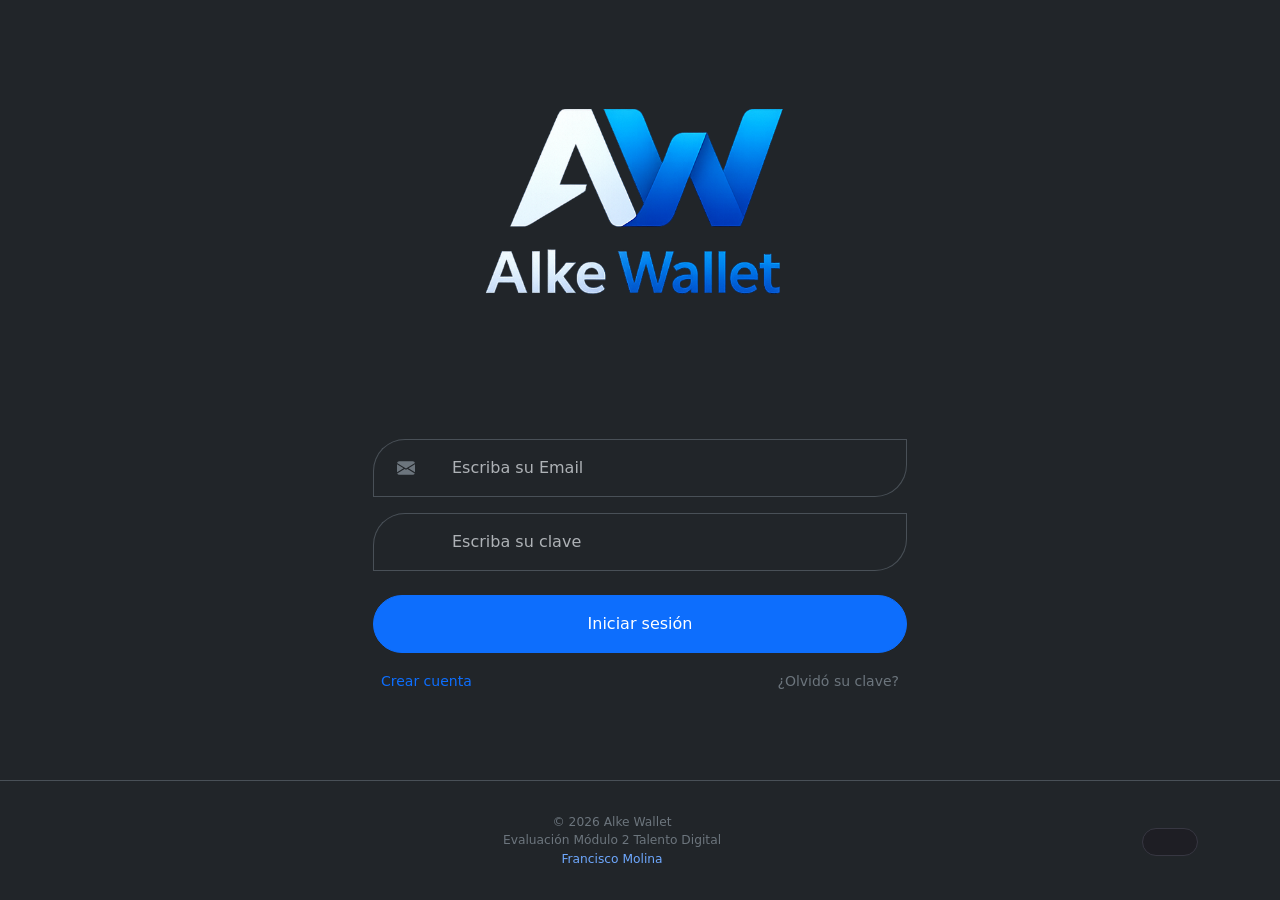
==== deposit.html @ a3000be4 "feat: creacion de pagina deposito, sus funciones JS y modificacion de codigo JS y CSS en general" ====
<!doctype html>
<html lang="es" data-bs-theme="dark">

<head>
  <meta charset="UTF-8" />
  <meta name="viewport" content="width=device-width, initial-scale=1.0" />
  <link href="https://cdn.jsdelivr.net/npm/bootstrap@5.3.8/dist/css/bootstrap.min.css" rel="stylesheet"
    integrity="sha384-sRIl4kxILFvY47J16cr9ZwB07vP4J8+LH7qKQnuqkuIAvNWLzeN8tE5YBujZqJLB" crossorigin="anonymous" />
  <link rel="stylesheet" href="./assets/css/style.css" />
  <link rel="shortcut icon" href="./assets/img/favicon.ico" type="image/x-icon">
  <title>Alke Wallet - Deposito</title>
</head>

<body class="d-flex flex-column min-vh-100 bg-body text-body d-none" id="pagDeposito">

  <!-- Menu navbar para pantallas grandes - Inicio -->
  <nav class="navbar d-none d-md-block navbar-expand-lg bg-nav py-3 border-bottom border-secondary">
    <div class="container-fluid d-flex justify-content-between align-items-center">

      <div class="navbar-brand m-0">
        <img src="./assets/img/logo-hor.webp" class="logo-hor" alt="Alke Wallet">
      </div>

      <div id="navbarNavAltMarkup" class="d-flex align-items-center">
        <div class="d-flex gap-4 text-center fs-menu">

          <div>
            <a href="./menu.html" class="text-decoration-none d-block">
              <div class="icono-home mx-auto mb-1"></div>
              <span>Inicio</span>
            </a>
          </div>

          <div>
            <a href="./deposit.html" class="text-decoration-none active-nav-link d-block">
              <div class="icono-deposit mx-auto mb-1"></div>
              <span>Depositar</span>
            </a>
          </div>

          <div>
            <a href="./sendmoney.html" class="text-decoration-none d-block">
              <div class="icono-transfer mx-auto mb-1"></div>
              <span>Transferir</span>
            </a>
          </div>

          <div>
            <a href="./transactions.html" class="text-decoration-none d-block">
              <div class="icono-history mx-auto mb-1"></div>
              <span>Historial</span>
            </a>
          </div>

          <div>
            <a href="./perfil.html" class="text-decoration-none d-block">
              <div class="icono-perfil mx-auto mb-1"></div>
              <span>Perfil</span>
            </a>
          </div>

          <div>
            <a href="./more.html" class="text-decoration-none d-block">
              <div class="icono-mas mx-auto mb-1"></div>
              <span>Otros</span>
            </a>
          </div>

          <div>
            <a href="#" class="text-decoration-none d-block" id="btnSalir">
              <div class="icono-salir mx-auto mb-1"></div>
              <span>Salir</span>
            </a>
          </div>

        </div>
      </div>

    </div>
  </nav>

  <main class="mb-5">

    <!-- Nombre usuario y saldo en moviles - Inicio -->
    <div class="d-md-none card-saldo text-white p-4 mb-6 shadow-sm">
      <div class="d-flex align-items-center mb-3">
        <div class="rounded-circle d-flex align-items-center justify-content-center fw-bold avatar-inicial"></div>
        <div class="ms-3">
          <p class="mb-0 text-wallet-light small">Hola,</p>
          <h5 class="mb-0 fw-bold nombre-usuario"></h5>
        </div>
      </div>

      <div class="mt-2 text-center text-md-start">
        <small class="text-wallet-light d-block">Saldo Disponible</small>
        <h2 class="display-5 fw-bold my-1 saldo-usuario"></h2>
      </div>
    </div>

    <!-- Contenedor flotante -->
    <div class="contenedor-flotante-subir ">

      <!-- Nombre usuario y saldo en pantallas grandes - Inicio -->
      <div class="row g-3 mb-4 d-none d-md-flex">

        <div class="col-12 col-md-6">
          <div class="card bg-fondo p-4 h-100 shadow-sm border-0">
            <div class="d-flex align-items-center h-100">
              <div
                class="rounded-circle d-flex align-items-center justify-content-center fw-bold avatar-inicial shadow-sm">
              </div>
              <div class="ms-3">
                <p class="mb-0 text-secondary small">Hola,</p>
                <h5 class="mb-0 fw-bold nombre-usuario"></h5>
              </div>
            </div>
          </div>
        </div>

        <div class="col-12 col-md-6">
          <div class="card card-saldo text-white p-4 h-100 shadow-sm border-0">
            <div class="text-center text-md-start d-flex flex-column justify-content-center h-100">
              <small class="text-wallet-light d-block text-uppercase">Saldo Disponible</small>
              <h2 class="display-5 fw-bold my-1 saldo-usuario"></h2>
            </div>
          </div>
        </div>

      </div>

      <!-- Menu flotante - Inicio -->
      <div class="card bg-card p-3 rounded-4 border-0 mb-4 menu-flotante d-md-none">
        <div class="row text-center">
          <div class="col-4">
            <a href="./deposit.html" class="text-decoration-none">
              <div class="icono-deposit mx-auto mb-1"></div>
              <small class="fw-medium">Depositar</small>
            </a>
          </div>
          <div class="col-4">
            <a href="./sendmoney.html" class="text-decoration-none">
              <div class="icono-transfer mx-auto mb-1"></div>
              <small class="fw-medium">Transferir</small>
            </a>
          </div>
          <div class="col-4">
            <a href="./transactions.html" class="text-decoration-none">
              <div class="icono-history mx-auto mb-1"></div>
              <small class="fw-medium">Historial</small>
            </a>
          </div>
        </div>
      </div>

      <!-- Depositar -->
      <div class="card bg-card p-4 rounded-4 shadow-lg border-0 mb-5">
        <h6 class="fw-bold mb-3 text-secondary text-center">Depositar</h6>
        <div class="row text-center g-3">
          <form class="col-12 col-md-6 mx-auto" id="formDeposit">
            <div class="row align-items-center mb-3">
              <label for="deposito" class="col-12 col-md-4 p-3">Monto a depositar</label>
              <div class="col-12 col-md-8">
                <!-- tipo number para que solo se puedan incluir numeros -->
                <input class="form-control p-3 text-center" type="number" min="0" name="deposito" id="deposito" />
              </div>
            </div>

            <input class="btn btn-primary form-control mt-4 p-3" type="submit" id="btn-depositar"
              value="Realizar depósito" />
          </form>
          <div class="mx-auto mt-4" id="alert-container"></div>

        </div>

        <!-- Modal de salida -->
        <div class="modal fade" id="salida" tabindex="-1" aria-hidden="true">
          <div class="modal-dialog">
            <div class="modal-content">
              <div class="modal-body d-flex justify-content-between align-items-center">
                <span>Saliendo de la aplicación...</span>
                <span class="spinner-border spinner-border-sm me-2" id="btn-spinner" role="status"
                  aria-hidden="true"></span>
              </div>
            </div>
          </div>
        </div>
  </main>

  <footer class="fixed-bottom border-top border-secondary text-center text-secondary small">
    <!-- Footer pantallas grandes -->
    <div class="d-none d-md-block border-top border-secondary py-3">
      <div class="d-flex align-items-center justify-content-between container">

        <div class="text-center flex-grow-1">
          <p class="m-0 small">
            &copy; 2026 Alke Wallet <br>
            Evaluación Módulo 2 Talento Digital <br>
            <a href="https://www.franciscomolina.cl" target="_blank" class="text-decoration-none fw-medium">Francisco
              Molina</a>
          </p>
        </div>

        <div class="d-flex justify-content-end">
          <div class="form-check form-switch custom-switch-container m-0">
            <input class="form-check-input switch-iconos" type="checkbox" role="switch" id="btnDarkLight">
            <label class="form-check-label visually-hidden" for="btnDarkLight">Cambiar modo</label>
          </div>
        </div>

      </div>
    </div>

    <!-- Menu footer moviles -->
    <nav class="container bg-nav py-2 d-md-none">
      <div class="row text-center fs-menu">

        <div class="col">
          <a href="./menu.html" class="text-decoration-none active-nav-link">
            <div class="icono-home mx-auto mb-1"></div>
            <span>Inicio</span>
          </a>
        </div>

        <div class="col">
          <a href="./sendmoney.html" class="text-decoration-none">
            <div class="icono-transfer mx-auto mb-1"></div>
            <span>Transferir</span>
          </a>
        </div>

        <div class="col">
          <a href="./profile.html" class="text-decoration-none">
            <div class="icono-perfil mx-auto mb-1"></div>
            <span>Perfil</span>
          </a>
        </div>
        <div class="col">
          <a href="./more.html" class="text-decoration-none">
            <div class="icono-mas mx-auto mb-1"></div>
            <span>Otros</span>
          </a>
        </div>
      </div>
    </nav>
  </footer>

  <script src="https://cdn.jsdelivr.net/npm/bootstrap@5.3.8/dist/js/bootstrap.bundle.min.js"
    integrity="sha384-FKyoEForCGlyvwx9Hj09JcYn3nv7wiPVlz7YYwJrWVcXK/BmnVDxM+D2scQbITxI"
    crossorigin="anonymous"></script>
  <script src="https://cdnjs.cloudflare.com/ajax/libs/jquery/3.7.1/jquery.min.js"
    integrity="sha512-v2CJ7UaYy4JwqLDIrZUI/4hqeoQieOmAZNXBeQyjo21dadnwR+8ZaIJVT8EE2iyI61OV8e6M8PP2/4hpQINQ/g=="
    crossorigin="anonymous" referrerpolicy="no-referrer"></script>
  <script src="./assets/js/script.js" type="module"></script>

</body>

</html>
---- assets/css/style.css ----
/* Importacion de modulos */
@import url("./icons.css");

/* Transición suave cambio modos */
body,
.navbar,
.btn,
.form-control,
.input-group-text {
  transition: background-color 0.3s ease, border-color 0.3s ease, color 0.3s ease;
}

/* Modo Claro Estilos */
[data-bs-theme="light"] {
  --modo-fondo: #e2e1e1;
  --modo-tarjetas: #ffffff;
  --modo-texto: #212529;
}

/* Modo Oscuro Estilos */
[data-bs-theme="dark"] {
  --modo-fondo: #1b1b1b;
  --modo-tarjetas: #23272b;
  --modo-texto: #ebf5ff;
}

/* Etiquetas principales */
body,
input {
  background-color: var(--modo-fondo);
}

/* Sombra para logo en el Modo Claro */
[data-bs-theme="light"] .sombra-png {
  filter: drop-shadow(0px 8px 10px rgba(0, 0, 0, 0.7));
}

/* Switch modo Oscuro/Claro */
.switch-iconos {
  width: 4em !important;
  height: 2em !important;
  cursor: pointer;
  background-size: 40% !important;
  background-repeat: no-repeat !important;
  background-image: url("../img/icons/moon.svg") !important;
  background-color: #1e1e24 !important;
  border-color: #373742 !important;
  background-position-x: 20% !important;
}

.switch-iconos:checked {
  background-size: 40% !important;
  background-image: url("../img/icons/sun.svg") !important;
  background-color: #f4f4f0 !important;
  background-position-x: 80% !important;
}

/* Complemento input es inválido - rojo fijo para ambos modos */
/* Fondo y bordes rojos para el texto del grupo y el input */
.was-validated .input-group:has(.form-control:invalid) .input-group-text,
.was-validated .input-group:has(.form-control:invalid) .form-control,
.input-group:has(.form-control.is-invalid) .input-group-text,
.input-group:has(.form-control.is-invalid) .form-control {
  background-color: rgba(220, 53, 69, 0.1) !important;
  border-color: #dc3545 !important;
}

/* Color de texto e íconos en rojo */
.was-validated .input-group:has(.form-control:invalid) .input-group-text i,
.was-validated .input-group:has(.form-control:invalid) .form-control,
.input-group:has(.form-control.is-invalid) .input-group-text i,
.input-group:has(.form-control.is-invalid) .form-control {
  color: #dc3545 !important;
}

/* Sombra roja cuando el usuario hace foco en un campo con error */
.was-validated .form-control:invalid:focus {
  box-shadow: 0 0 0 0.25rem rgba(220, 53, 69, 0.25) !important;
}

/* Complemento input es válido - verde fijo para ambos modos */
/* Fondo y bordes verdes para el texto del grupo y el input */
.was-validated .input-group:has(.form-control:valid) .input-group-text,
.was-validated .input-group:has(.form-control:valid) .form-control,
.input-group:has(.form-control.is-valid) .input-group-text,
.input-group:has(.form-control.is-valid) .form-control {
  background-color: rgba(162, 233, 129, 0.1) !important;
  border-color: #1ba000 !important;
}

/* Color de texto e íconos en verde */
.was-validated .input-group:has(.form-control:valid) .input-group-text i,
.was-validated .input-group:has(.form-control:valid) .form-control,
.input-group:has(.form-control.is-valid) .input-group-text i,
.input-group:has(.form-control.is-valid) .form-control {
  color: #1ba000 !important;
}

/* Curvas esquinas */
.curva-top-left {
  border-top-left-radius: 2rem !important;
  border-bottom-left-radius: 0px;
}

.curva-bottom-right {
  border-bottom-right-radius: 2rem !important;
  border-top-right-radius: 0px;
}

/* CSS del menu */
.card-saldo {
  background: linear-gradient(135deg, #0052cc 0%, #00a3ff 100%);
  padding: 2rem 1.5rem !important;
}

.card a:active {
  opacity: 0.6;
}

.avatar-inicial {
  width: 45px;
  height: 45px;
  font-size: 1.2rem;
  color: #0052cc !important;
  background-color: var(--modo-tarjetas);
}

.text-wallet-light {
  color: rgba(255, 255, 255, 0.8);
}

.contenedor-flotante-subir {
  position: relative;
  padding: 55px;
  min-height: 70vh;
  padding-bottom: 70px;
}

.bg-card,
.bg-card a {
  background-color: var(--modo-tarjetas);
  color: var(--modo-texto);
}

.bg-fondo,
.bg-fondo a {
  background-color: var(--modo-fondo);
  color: var(--modo-texto);
}

.bg-nav,
.bg-nav a {
  background-color: #1b1b1b;
  color: #ebf5ff !important;
}

.menu-flotante {
  position: relative;
  z-index: 2;
  margin-top: -50px;
  box-shadow: 0 4px 20px rgba(0, 0, 0, 0.3) !important;
}

/* Estilos para los bloques de promociones */
.card-promo {
  border-radius: 16px;
  transition: transform 0.2s ease, box-shadow 0.2s ease;
  cursor: pointer;
}

.card-promo:hover {
  transform: translateY(-2px);
  box-shadow: 0 6px 15px rgba(0, 0, 0, 0.15) !important;
}

.card-promo:active {
  opacity: 0.9;
  transform: scale(0.98);
}

.card-promo-grad1 {
  background: linear-gradient(135deg, #0052cc 0%, #0077ff 100%);
}

.card-promo-grad2 {
  background: linear-gradient(135deg, #00a3ff 0%, #00c2ff 100%);
}

/* Arreglo menu superior e inferior */
.fs-menu {
  font-size: 0.75rem;
}

/* Corrije iluminacion del menu activo */
a.active-nav-link,
a.active-nav-link span,
a.active-nav-link div {
  color: #ffffff !important;
  opacity: 1 !important;
  font-weight: bold !important;
}

a.active-nav-link .icono-home,
a.active-nav-link .icono-transfer,
a.active-nav-link .icono-perfil {
  opacity: 1 !important;
  filter: invert(100%) sepia(50%) saturate(50%) hue-rotate(0deg) brightness(150%) contrast(100%);
}


/* Solo moviles */
@media (max-width: 767.98px) {

  /* CSS del menu */
  .card-saldo {
    min-height: 250px;
  }

  /* CSS contenedor flotante */
  .contenedor-flotante-subir {
    background-color: var(--modo-fondo);
    position: relative;
    z-index: 2;
    margin-top: -30px;
    border-radius: 24px 24px 0 0;
    padding: 20px;
    min-height: 70vh;
    padding-bottom: 70px;
  }

}
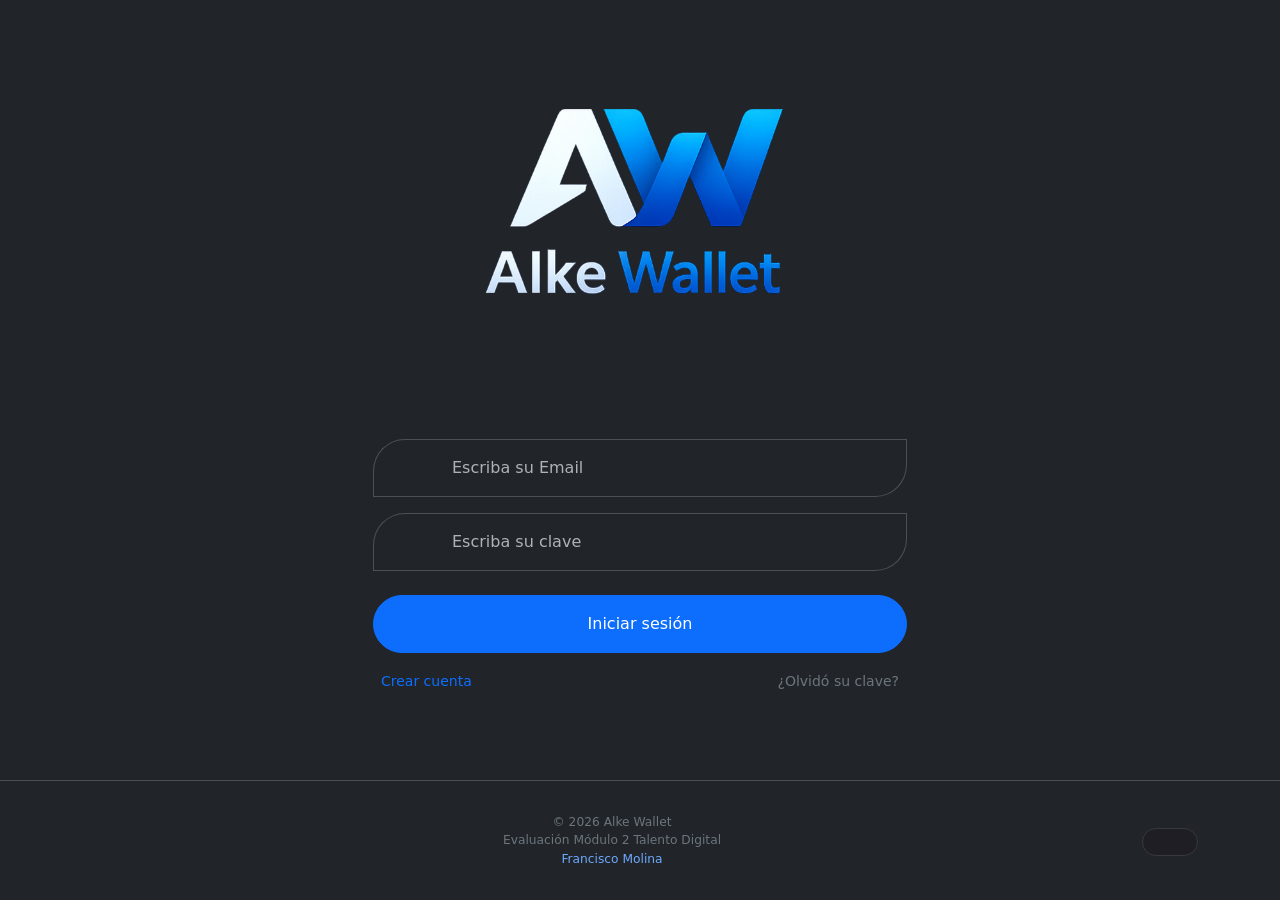
==== commit b56f6249: "fix: correccion de errores de JS y CSS" ====
--- a/deposit.html
+++ b/deposit.html
@@ -100,7 +100,7 @@
     <!-- Contenedor flotante -->
     <div class="contenedor-flotante-subir ">
 
-      <!-- Nombre usuario y saldo en pantallas grandes - Inicio -->
+      <!-- Nombre usuario y saldo en pantallas grandes -->
       <div class="row g-3 mb-4 d-none d-md-flex">
 
         <div class="col-12 col-md-6">
@@ -128,7 +128,7 @@
 
       </div>
 
-      <!-- Menu flotante - Inicio -->
+      <!-- Menu flotante -->
       <div class="card bg-card p-3 rounded-4 border-0 mb-4 menu-flotante d-md-none">
         <div class="row text-center">
           <div class="col-4">
--- a/assets/css/style.css
+++ b/assets/css/style.css
@@ -201,12 +201,19 @@
 }
 
 a.active-nav-link .icono-home,
+a.active-nav-link .icono-deposit,
 a.active-nav-link .icono-transfer,
-a.active-nav-link .icono-perfil {
+a.active-nav-link .icono-history,
+a.active-nav-link .icono-perfil,
+a.active-nav-link .icono-mas {
   opacity: 1 !important;
   filter: invert(100%) sepia(50%) saturate(50%) hue-rotate(0deg) brightness(150%) contrast(100%);
 }
 
+.logo-hor{
+   height: 40px; 
+   width: auto;
+}
 
 /* Solo moviles */
 @media (max-width: 767.98px) {
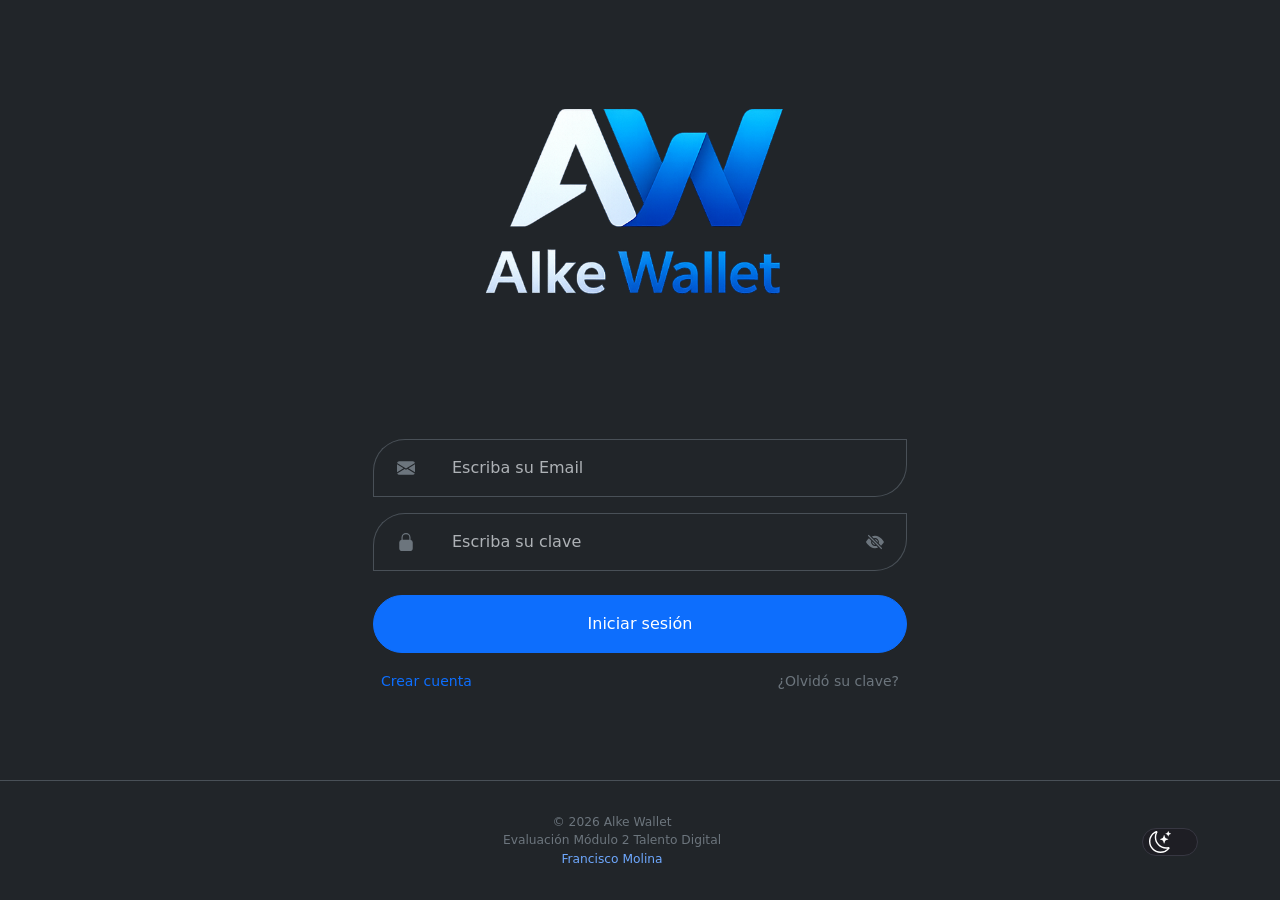
==== commit 83ef2512: "feat: creacion pagina transferencia y edicion de JS y CSS para acomodar diseño y dinamica" ====
--- a/deposit.html
+++ b/deposit.html
@@ -171,22 +171,24 @@
           <div class="mx-auto mt-4" id="alert-container"></div>
 
         </div>
-
-        <!-- Modal de salida -->
-        <div class="modal fade" id="salida" tabindex="-1" aria-hidden="true">
-          <div class="modal-dialog">
-            <div class="modal-content">
-              <div class="modal-body d-flex justify-content-between align-items-center">
-                <span>Saliendo de la aplicación...</span>
-                <span class="spinner-border spinner-border-sm me-2" id="btn-spinner" role="status"
-                  aria-hidden="true"></span>
-              </div>
-            </div>
-          </div>
-        </div>
+      </div>
+    </div>
+
+    <!-- Modal de salida -->
+    <div class="modal fade" id="salida" tabindex="-1" aria-hidden="true">
+      <div class="modal-dialog">
+        <div class="modal-content">
+          <div class="modal-body d-flex justify-content-between align-items-center">
+            <span>Saliendo de la aplicación...</span>
+            <span class="spinner-border spinner-border-sm me-2" id="btn-spinner" role="status"
+              aria-hidden="true"></span>
+          </div>
+        </div>
+      </div>
+    </div>
   </main>
 
-  <footer class="fixed-bottom border-top border-secondary text-center text-secondary small">
+  <footer class="fixed-bottom border-top border-secondary text-center text-secondary small bg-body">
     <!-- Footer pantallas grandes -->
     <div class="d-none d-md-block border-top border-secondary py-3">
       <div class="d-flex align-items-center justify-content-between container">
@@ -215,7 +217,7 @@
       <div class="row text-center fs-menu">
 
         <div class="col">
-          <a href="./menu.html" class="text-decoration-none active-nav-link">
+          <a href="./menu.html" class="text-decoration-none">
             <div class="icono-home mx-auto mb-1"></div>
             <span>Inicio</span>
           </a>
--- a/assets/css/style.css
+++ b/assets/css/style.css
@@ -235,4 +235,25 @@
     padding-bottom: 70px;
   }
 
-}+}
+
+/* Contenedor de contactos para que no se alargue a lo alto la pantalla */
+#contenedor-contactos {
+  max-height: 320px; 
+  overflow-y: auto;  
+  padding-right: 8px; 
+  -webkit-overflow-scrolling: touch; 
+}
+
+#contenedor-contactos::-webkit-scrollbar {
+  width: 6px;
+}
+
+#contenedor-contactos::-webkit-scrollbar-thumb {
+  background-color: rgba(0, 0, 0, 0.2);
+  border-radius: 10px;
+}
+
+[data-bs-theme="dark"] #contenedor-contactos::-webkit-scrollbar-thumb {
+  background-color: rgba(255, 255, 255, 0.2);
+}
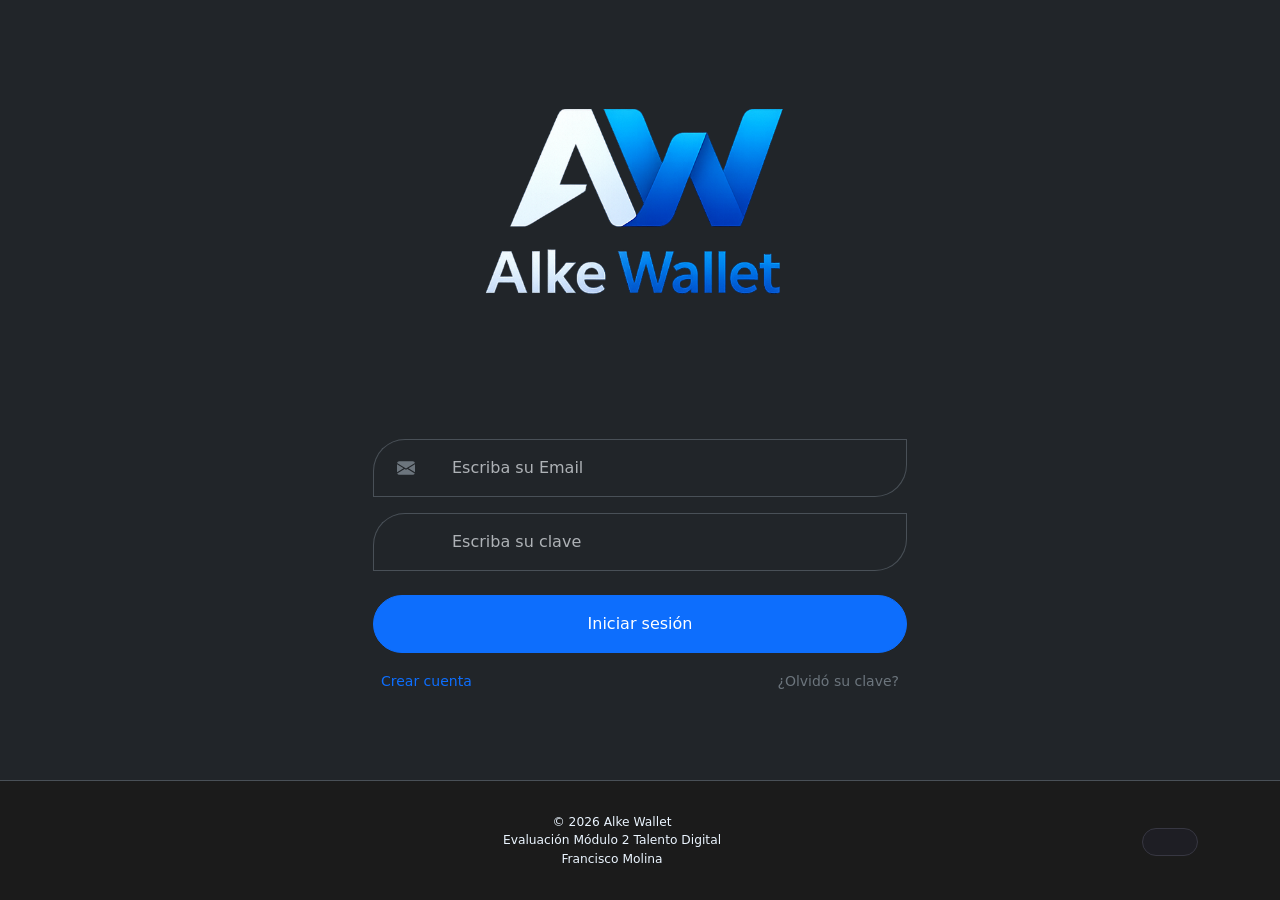
==== commit c6c7a9fd: "fix: arreglo de js a jquery y otros de etiquetas mas revision de funciones" ====
--- a/deposit.html
+++ b/deposit.html
@@ -156,12 +156,12 @@
       <div class="card bg-card p-4 rounded-4 shadow-lg border-0 mb-5">
         <h6 class="fw-bold mb-3 text-secondary text-center">Depositar</h6>
         <div class="row text-center g-3">
-          <form class="col-12 col-md-6 mx-auto" id="formDeposit">
+          <form class="col-12 col-md-6 mx-auto needs-validation" id="formDeposit" novalidate>
             <div class="row align-items-center mb-3">
               <label for="deposito" class="col-12 col-md-4 p-3">Monto a depositar</label>
               <div class="col-12 col-md-8">
                 <!-- tipo number para que solo se puedan incluir numeros -->
-                <input class="form-control p-3 text-center" type="number" min="0" name="deposito" id="deposito" />
+                <input class="form-control p-3 text-center" type="number" min="0" name="deposito" id="deposito" required />
               </div>
             </div>
 
@@ -188,7 +188,7 @@
     </div>
   </main>
 
-  <footer class="fixed-bottom border-top border-secondary text-center text-secondary small bg-body">
+  <footer class="fixed-bottom border-top border-secondary text-center text-secondary small bg-nav">
     <!-- Footer pantallas grandes -->
     <div class="d-none d-md-block border-top border-secondary py-3">
       <div class="d-flex align-items-center justify-content-between container">
@@ -231,7 +231,7 @@
         </div>
 
         <div class="col">
-          <a href="./profile.html" class="text-decoration-none">
+          <a href="./perfil.html" class="text-decoration-none">
             <div class="icono-perfil mx-auto mb-1"></div>
             <span>Perfil</span>
           </a>
--- a/assets/css/style.css
+++ b/assets/css/style.css
@@ -257,3 +257,25 @@
 [data-bs-theme="dark"] #contenedor-contactos::-webkit-scrollbar-thumb {
   background-color: rgba(255, 255, 255, 0.2);
 }
+
+
+/* Contenedor del historial de movimientos */
+#contenedor-transacciones {
+  max-height: 380px;
+  overflow-y: auto;  
+  padding-right: 8px; 
+  -webkit-overflow-scrolling: touch; 
+}
+
+#contenedor-transacciones::-webkit-scrollbar {
+  width: 6px;
+}
+
+#contenedor-transacciones::-webkit-scrollbar-thumb {
+  background-color: rgba(0, 0, 0, 0.15);
+  border-radius: 10px;
+}
+
+[data-bs-theme="dark"] #contenedor-transacciones::-webkit-scrollbar-thumb {
+  background-color: rgba(255, 255, 255, 0.15); 
+}
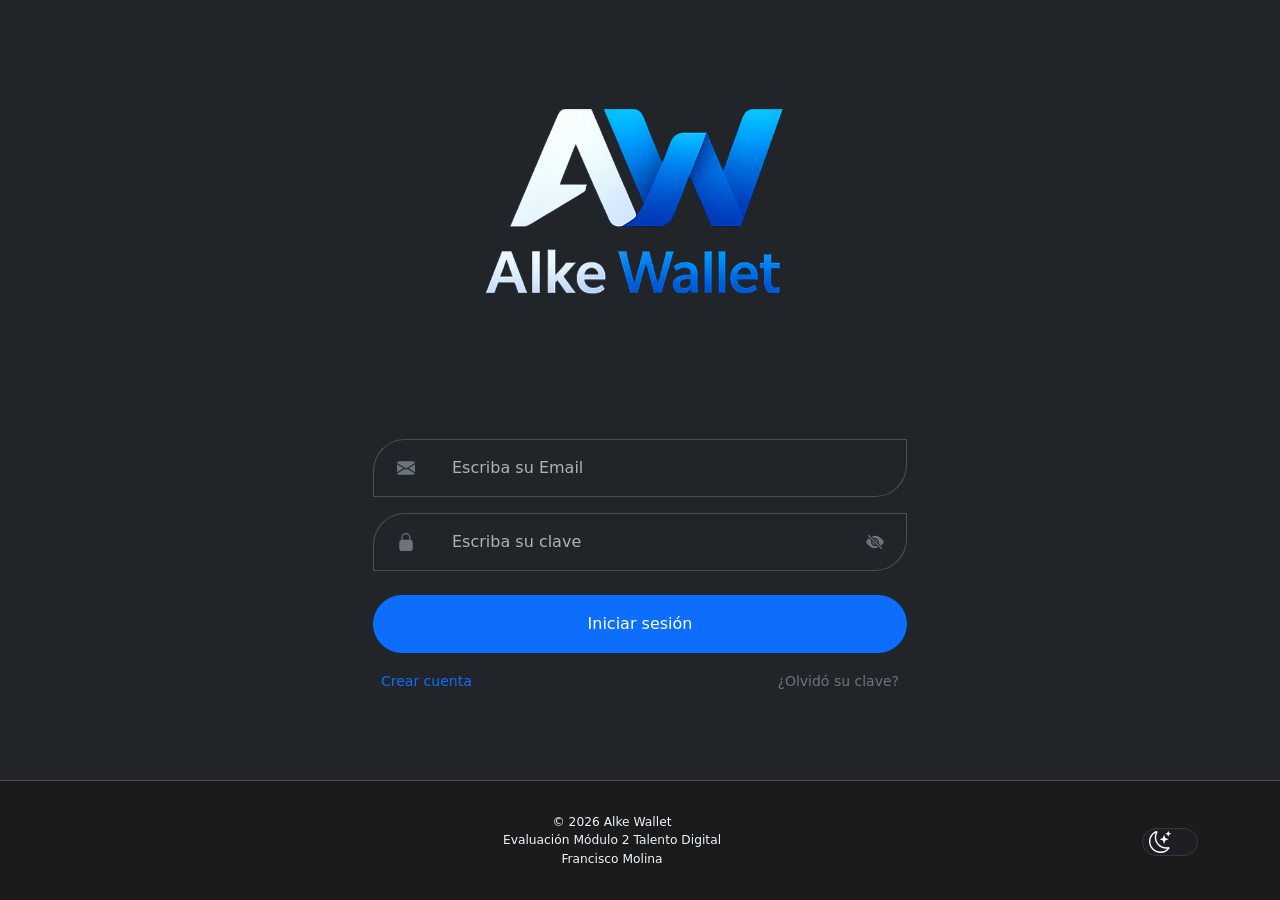
==== commit 702db43f: "fix: Arreglo y depuracion de codigo" ====
--- a/deposit.html
+++ b/deposit.html
@@ -53,14 +53,15 @@
           </div>
 
           <div>
-            <a href="./perfil.html" class="text-decoration-none d-block">
+            <a href="#muestraPerfil" data-bs-toggle="offcanvas" class="text-decoration-none d-block" role="button"
+              aria-controls="muestraPerfil">
               <div class="icono-perfil mx-auto mb-1"></div>
               <span>Perfil</span>
             </a>
           </div>
 
           <div>
-            <a href="./more.html" class="text-decoration-none d-block">
+            <a href="#" class="text-decoration-none d-block">
               <div class="icono-mas mx-auto mb-1"></div>
               <span>Otros</span>
             </a>
@@ -132,21 +133,21 @@
       <div class="card bg-card p-3 rounded-4 border-0 mb-4 menu-flotante d-md-none">
         <div class="row text-center">
           <div class="col-4">
-            <a href="./deposit.html" class="text-decoration-none">
+            <a href="./deposit.html" class="text-decoration-none active-nav-link">
               <div class="icono-deposit mx-auto mb-1"></div>
-              <small class="fw-medium">Depositar</small>
+              <small>Depositar</small>
             </a>
           </div>
           <div class="col-4">
             <a href="./sendmoney.html" class="text-decoration-none">
               <div class="icono-transfer mx-auto mb-1"></div>
-              <small class="fw-medium">Transferir</small>
+              <small>Transferir</small>
             </a>
           </div>
           <div class="col-4">
             <a href="./transactions.html" class="text-decoration-none">
               <div class="icono-history mx-auto mb-1"></div>
-              <small class="fw-medium">Historial</small>
+              <small>Historial</small>
             </a>
           </div>
         </div>
@@ -160,8 +161,8 @@
             <div class="row align-items-center mb-3">
               <label for="deposito" class="col-12 col-md-4 p-3">Monto a depositar</label>
               <div class="col-12 col-md-8">
-                <!-- tipo number para que solo se puedan incluir numeros -->
-                <input class="form-control p-3 text-center" type="number" min="0" name="deposito" id="deposito" required />
+                <input class="form-control p-3 text-center curva-top-left curva-bottom-right" type="number" min="0"
+                  name="deposito" id="deposito" required />
               </div>
             </div>
 
@@ -188,6 +189,64 @@
     </div>
   </main>
 
+  <!-- Sidebar Perfil -->
+  <div class="offcanvas offcanvas-start" tabindex="-1" id="muestraPerfil" aria-labelledby="muestraPerfil">
+    <div class="offcanvas-header">
+      <h5 class="offcanvas-title" id="offcanvasExampleLabel">Perfil</h5>
+      <button type="button" class="btn-close" data-bs-dismiss="offcanvas" aria-label="Close"></button>
+    </div>
+    <div class="offcanvas-body">
+      <div class="text-center my-4">
+        <div
+          class="rounded-circle d-flex align-items-center justify-content-center fw-bold avatar-inicial shadow mx-auto mb-3 perfil-avatar">
+          F
+        </div>
+        <h5 class="fw-bold mb-1" id="perfil-nombre-grande"></h5>
+        <span class="badge bg-success-subtle text-success border border-success-subtle rounded-pill small">Cuenta Activa
+          🟢</span>
+      </div>
+
+      <div class="card bg-card p-3 rounded-4 border-0 shadow-sm mb-4">
+
+        <div class="py-2 border-bottom border-secondary border-opacity-10">
+          <small class="text-muted d-block text-uppercase perfil-nombre">Nombre Completo</small>
+          <span class="fw-medium text-body" id="perfil-nombre"></span>
+        </div>
+
+        <div class="py-2 border-bottom border-secondary border-opacity-10 mt-2">
+          <small class="text-muted d-block text-uppercase perfil-fuente">Correo Electrónico</small>
+          <span class="fw-medium text-body" id="perfil-correo"></span>
+        </div>
+
+        <div class="py-2 border-bottom border-secondary border-opacity-10 mt-2">
+          <small class="text-muted d-block text-uppercase perfil-fuente">Fecha de Nacimiento</small>
+          <span class="fw-medium text-body" id="perfil-nacimiento"></span>
+        </div>
+
+        <div class="py-2 mt-2">
+          <small class="text-muted d-block text-uppercase perfil-fuente">Tipo de Cuenta</small>
+          <span class="fw-medium text-body">Cuenta Vista Digital AlK3</span>
+        </div>
+
+      </div>
+
+      <div class="mt-auto">
+        <a href="#" class="btn btn-outline-danger w-100 p-3 rounded-3 fw-bold shadow-sm" id="btnSalirSidebar">
+          🚪 Cerrar Sesión
+        </a>
+      </div>
+
+
+      <div class="mt-5 d-flex align-items-center justify-content-center">
+        <div class="form-check form-switch custom-switch-container">
+          <input class="form-check-input switch-iconos" type="checkbox" role="switch" id="btnDarkLightSidebar">
+          <label class="form-check-label visually-hidden" for="btnDarkLight">Cambiar modo</label>
+        </div>
+      </div>
+
+    </div>
+  </div>
+
   <footer class="fixed-bottom border-top border-secondary text-center text-secondary small bg-nav">
     <!-- Footer pantallas grandes -->
     <div class="d-none d-md-block border-top border-secondary py-3">
@@ -231,13 +290,15 @@
         </div>
 
         <div class="col">
-          <a href="./perfil.html" class="text-decoration-none">
-            <div class="icono-perfil mx-auto mb-1"></div>
+          <a href="#muestraPerfil" data-bs-toggle="offcanvas" class="text-decoration-none" role="button"
+            aria-controls="muestraPerfil">
+            <div class=" icono-perfil mx-auto mb-1">
+            </div>
             <span>Perfil</span>
           </a>
         </div>
         <div class="col">
-          <a href="./more.html" class="text-decoration-none">
+          <a href="#" class="text-decoration-none">
             <div class="icono-mas mx-auto mb-1"></div>
             <span>Otros</span>
           </a>
--- a/assets/css/style.css
+++ b/assets/css/style.css
@@ -15,6 +15,7 @@
   --modo-fondo: #e2e1e1;
   --modo-tarjetas: #ffffff;
   --modo-texto: #212529;
+  --modo-filtro: invert(100%) sepia(50%) saturate(50%) hue-rotate(0deg) brightness(50%) contrast(100%);
 }
 
 /* Modo Oscuro Estilos */
@@ -22,6 +23,7 @@
   --modo-fondo: #1b1b1b;
   --modo-tarjetas: #23272b;
   --modo-texto: #ebf5ff;
+  --modo-filtro: invert(100%) sepia(50%) saturate(50%) hue-rotate(0deg) brightness(150%) contrast(100%);
 }
 
 /* Etiquetas principales */
@@ -195,7 +197,7 @@
 a.active-nav-link,
 a.active-nav-link span,
 a.active-nav-link div {
-  color: #ffffff !important;
+  color: var(--modo-texto) !important;
   opacity: 1 !important;
   font-weight: bold !important;
 }
@@ -207,13 +209,74 @@
 a.active-nav-link .icono-perfil,
 a.active-nav-link .icono-mas {
   opacity: 1 !important;
-  filter: invert(100%) sepia(50%) saturate(50%) hue-rotate(0deg) brightness(150%) contrast(100%);
-}
-
+  filter: var(--modo-filtro);
+}
+
+/* Tamaño logo horizontal */
 .logo-hor{
    height: 40px; 
    width: auto;
 }
+
+/* Contenedor de contactos para que no se alargue a lo alto la pantalla */
+#contenedor-contactos {
+  max-height: 320px; 
+  overflow-y: auto;  
+  padding-right: 8px; 
+  -webkit-overflow-scrolling: touch; 
+}
+
+#contenedor-contactos::-webkit-scrollbar {
+  width: 6px;
+}
+
+#contenedor-contactos::-webkit-scrollbar-thumb {
+  background-color: rgba(0, 0, 0, 0.2);
+  border-radius: 10px;
+}
+
+[data-bs-theme="dark"] #contenedor-contactos::-webkit-scrollbar-thumb {
+  background-color: rgba(255, 255, 255, 0.2);
+}
+
+
+/* Contenedor del historial de movimientos */
+#contenedor-transacciones {
+  max-height: 380px;
+  overflow-y: auto;  
+  padding-right: 8px; 
+  -webkit-overflow-scrolling: touch; 
+}
+
+#contenedor-transacciones::-webkit-scrollbar {
+  width: 6px;
+}
+
+#contenedor-transacciones::-webkit-scrollbar-thumb {
+  background-color: rgba(0, 0, 0, 0.15);
+  border-radius: 10px;
+}
+
+[data-bs-theme="dark"] #contenedor-transacciones::-webkit-scrollbar-thumb {
+  background-color: rgba(255, 255, 255, 0.15); 
+}
+
+/* Perfil */
+.perfil-avatar {
+  width: 80px; 
+  height: 80px; 
+  font-size: 2.2rem;
+}
+
+.perfil-nombre {
+  font-size: 0.7rem;
+  letter-spacing: 0.05em !important; 
+}
+
+.perfil-fuente {
+  font-size: 0.7rem;
+}
+
 
 /* Solo moviles */
 @media (max-width: 767.98px) {
@@ -235,47 +298,4 @@
     padding-bottom: 70px;
   }
 
-}
-
-/* Contenedor de contactos para que no se alargue a lo alto la pantalla */
-#contenedor-contactos {
-  max-height: 320px; 
-  overflow-y: auto;  
-  padding-right: 8px; 
-  -webkit-overflow-scrolling: touch; 
-}
-
-#contenedor-contactos::-webkit-scrollbar {
-  width: 6px;
-}
-
-#contenedor-contactos::-webkit-scrollbar-thumb {
-  background-color: rgba(0, 0, 0, 0.2);
-  border-radius: 10px;
-}
-
-[data-bs-theme="dark"] #contenedor-contactos::-webkit-scrollbar-thumb {
-  background-color: rgba(255, 255, 255, 0.2);
-}
-
-
-/* Contenedor del historial de movimientos */
-#contenedor-transacciones {
-  max-height: 380px;
-  overflow-y: auto;  
-  padding-right: 8px; 
-  -webkit-overflow-scrolling: touch; 
-}
-
-#contenedor-transacciones::-webkit-scrollbar {
-  width: 6px;
-}
-
-#contenedor-transacciones::-webkit-scrollbar-thumb {
-  background-color: rgba(0, 0, 0, 0.15);
-  border-radius: 10px;
-}
-
-[data-bs-theme="dark"] #contenedor-transacciones::-webkit-scrollbar-thumb {
-  background-color: rgba(255, 255, 255, 0.15); 
-}
+}
